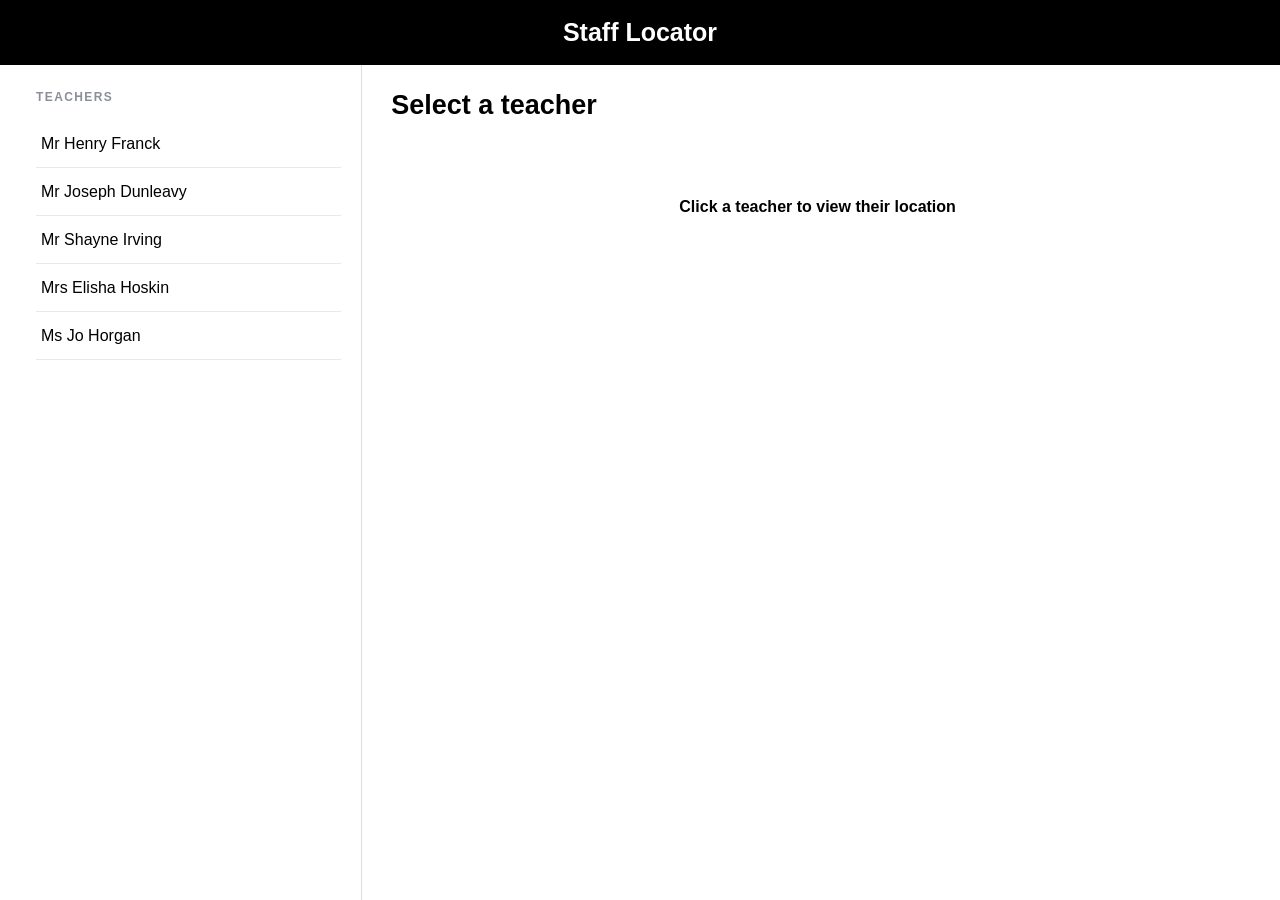
==== index.html @ 5d737361 "Add files via upload" ====
<!DOCTYPE html>
<html lang="en">
<head>
    <meta charset="UTF-8" />
    <meta name="viewport" content="width=device-width, initial-scale=1.0" />
    <title>Staff Locator</title>
    <link rel="stylesheet" href="index.css" />
</head>

<body>
    <div class="app-shell">
        <!-- HEADER - title only, no branding or sign in at this stage -->
        <div class="header">
            <h1>Staff Locator</h1>
        </div>

        <div class="page-content">
            <div class="dashboard">

                <!-- LEFT PANEL: teacher list -->
                <div class="teacher-panel">
                    <div class="panel-title">Teachers</div>
                    <div class="teacher-list" id="teacherListContainer"></div>
                </div>

                <!-- RIGHT PANEL: teacher name, then class and room only -->
                <div class="timetable-panel">
                    <div class="timetable-header">
                        <div class="selected" id="selectedTeacherName">Select a teacher</div>
                    </div>

                    <div class="timetable-list" id="timetableView">
                        <div class="drop-msg">
                            <div class="main">Click a teacher to view their location</div>
                        </div>
                    </div>
                </div>
            </div>

        </div>
    </div>

    <script src="index.js"></script>
</body>
</html>
---- index.css ----
/* ============================================================
   PROTOTYPE 1 - COLOUR PALETTE & SETTINGS
   Fewer variables than later versions, no status colours yet
   ============================================================ */
:root {
    --page-bg: black;
    --on-blue-text: #ffffff;
    --text: #000000;
    --muted: #8a8f98;
    --faint: #b9bcc3;
    --line: #e9e9ec;
    --line-strong: #dcdde1;
    --blue-bg: #e8f0fe;
    --blue-text: #2856c7;
    --radius: 6px;
    --pc-pad-x: 36px;
    --font: Arial, Helvetica, sans-serif;
}

/* ============================================================
   RESET
   ============================================================ */
* {
    margin: 0;
    padding: 0;
    box-sizing: border-box;
}

html,
body {
    height: 100%;
    background: #ffffff;
    font-family: var(--font);
    color: var(--text);
}

/* ============================================================
   APP CONTAINER
   ============================================================ */
.app-shell {
    position: fixed;
    top: 0;
    left: 0;
    right: 0;
    bottom: 0;
    display: flex;
    flex-direction: column;
    background: #ffffff;
    overflow-y: auto;
}

.page-content {
    flex: 1;
    display: flex;
    flex-direction: column;
    padding: 0 var(--pc-pad-x);
}

/* ============================================================
   HEADER - centred title only
   ============================================================ */
.header {
    display: flex;
    justify-content: center;
    align-items: center;
    flex-shrink: 0;
    background: var(--page-bg);
    color: var(--on-blue-text);
    padding: 18px 36px;
}

.header h1 {
    font-size: 25px;
    font-weight: 800;
}

/* ============================================================
   DASHBOARD
   ============================================================ */
.dashboard {
    display: flex;
    flex: 1;
    min-height: 0;
}

/* ============================================================
   TEACHER PANEL (LEFT)
   ============================================================ */
.teacher-panel {
    flex: 0 0 27%;
    min-width: 224px;
    display: flex;
    flex-direction: column;
    border-right: 1px solid var(--line-strong);
    padding: 25px 20px 36px 0;
    height: 100%;
    overflow: hidden;
}

.panel-title {
    font-weight: 700;
    font-size: 12px;
    letter-spacing: 1.4px;
    text-transform: uppercase;
    color: var(--muted);
    padding-bottom: 16px;
    flex-shrink: 0;
}

.teacher-list {
    flex: 1;
    overflow-y: auto;
    min-height: 0;
}

.teacher {
    padding: 12px 5px;
    font-size: 16px;
    font-weight: 500;
    cursor: pointer;
    border-bottom: 1px solid var(--line);
    min-height: 48px;
    display: flex;
    align-items: center;
}



/* ============================================================
   TIMETABLE PANEL (RIGHT)
   ============================================================ */
.timetable-panel {
    flex: 1;
    display: flex;
    flex-direction: column;
    overflow: hidden;
    padding: 25px 0 36px 29px;
}

.timetable-header {
    padding-bottom: 16px;
    flex-shrink: 0;
}

.timetable-header .selected {
    font-size: 27px;
    font-weight: 800;
}

.timetable-list {
    flex: 1;
    padding-top: 16px;
    overflow: auto;
}

/* ============================================================
   LOCATION DISPLAY - class and room only
   ============================================================ */
.location {
    display: flex;
    align-items: flex-start;
    gap: 27px;
}

.location .field-label {
    font-size: 12px;
    font-weight: 700;
    letter-spacing: 1.4px;
    text-transform: uppercase;
    color: var(--muted);
    padding-bottom: 9px;
}

.location .class-name {
    font-size: 22px;
    font-weight: 700;
}

.location .room {
    display: inline-block;
    font-size: 16px;
    font-weight: 700;
    background: var(--blue-bg);
    color: var(--blue-text);
    padding: 6px 16px;
    border-radius: 14px;
}

.location .none {
    font-size: 16px;
    color: var(--muted);
}

/* ============================================================
   MESSAGES
   ============================================================ */
.drop-msg {
    text-align: center;
    padding: 45px 18px;
    color: var(--muted);
}

.drop-msg .main {
    font-size: 16px;
    font-weight: 600;
    color: var(--text);
}

.no-results {
    text-align: center;
    padding: 27px;
    color: var(--muted);
    font-size: 15px;
}

/* ============================================================
   FOOTER
   ============================================================ */
footer {
    position: absolute;
    left: 0;
    right: 0;
    bottom: 9px;
    text-align: center;
    padding: 5px;
    font-size: 12px;
    color: var(--faint);
    pointer-events: none;
}

/* ============================================================
   RESPONSIVE - only one breakpoint at this stage
   ============================================================ */
@media (max-width: 800px) {
    :root {
        --pc-pad-x: 16px;
    }

    .header {
        padding: 16px;
    }

    .header h1 {
        font-size: 21px;
    }

    .dashboard {
        flex-direction: column;
    }

    .teacher-panel {
        flex: none;
        max-height: 200px;
        min-width: auto;
        border-right: none;
        border-bottom: 1px solid var(--line-strong);
        padding: 16px 0;
        height: auto;
    }

    .timetable-panel {
        padding: 16px 0 0;
    }

    .timetable-header .selected {
        font-size: 20px;
    }

    .location {
        gap: 18px;
    }

    .location .class-name {
        font-size: 18px;
    }
}
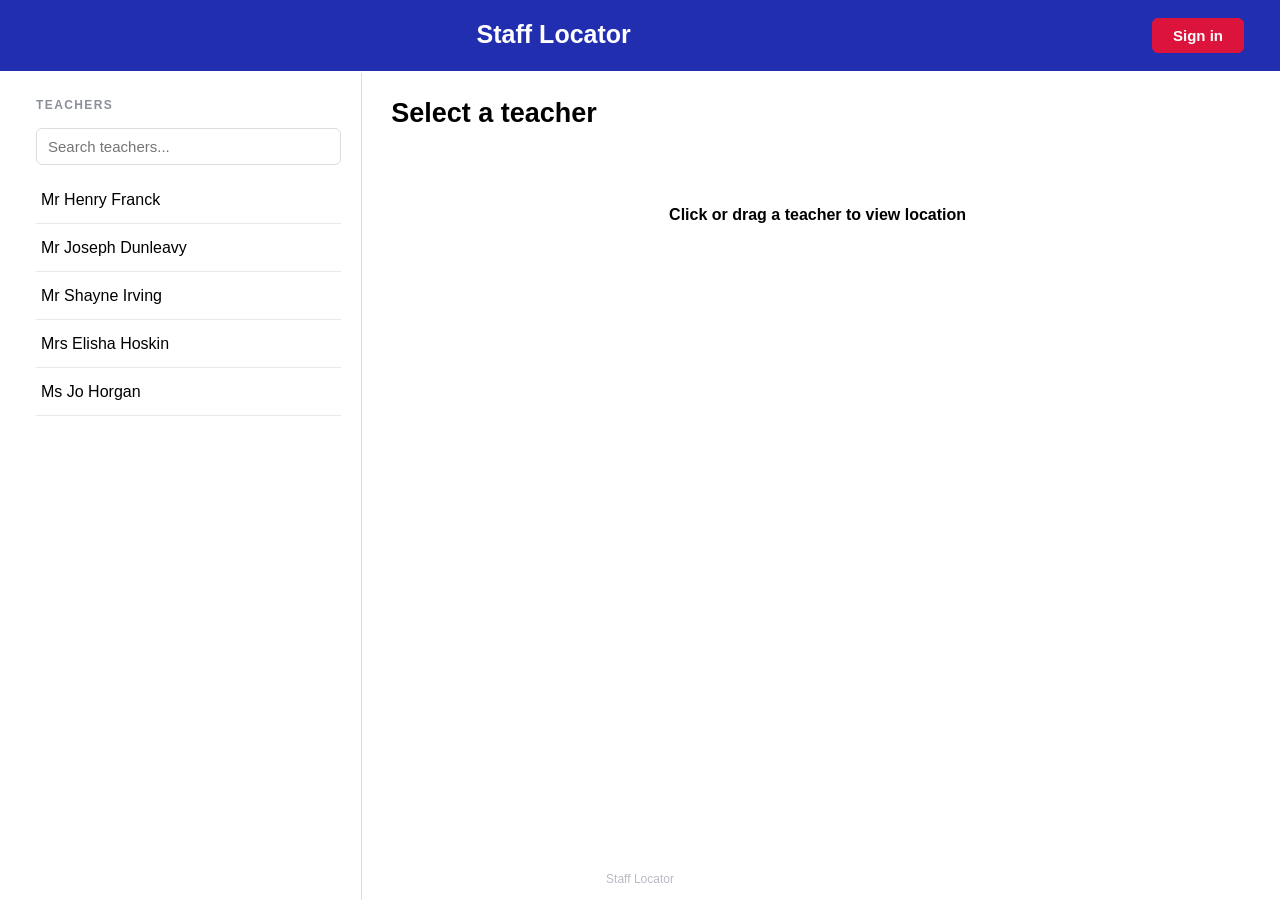
==== commit 8cfe9660: "Add files via upload" ====
--- a/index.html
+++ b/index.html
@@ -1,45 +1,71 @@
 <!DOCTYPE html>
 <html lang="en">
 <head>
+    <!-- character set (supports all languages) -->
     <meta charset="UTF-8" />
+    <!-- makes page work on phones/tablets -->
     <meta name="viewport" content="width=device-width, initial-scale=1.0" />
+    <!-- shows on browser tab -->
     <title>Staff Locator</title>
+    <!-- Link to external CSS file for styling -->
     <link rel="stylesheet" href="index.css" />
 </head>
 
 <body>
+    <!-- Main container - wraps everything -->
     <div class="app-shell">
-        <!-- HEADER - title only, no branding or sign in at this stage -->
+        <!-- HEADER - top bar -->
         <div class="header">
-            <h1>Staff Locator</h1>
+            <!-- Center: page title and school name -->
+            <div class="header-center">
+                <h1>Staff Locator</h1>
+                <p class="header-sub"></p>
+            </div>
+            <!-- Right: status badges and login button -->
+            <div class="header-right">
+                <button class="login-btn" id="loginBtn">Login</button>
+            </div>
         </div>
 
+        <!-- MAIN CONTENT -->
         <div class="page-content">
             <div class="dashboard">
 
                 <!-- LEFT PANEL: teacher list -->
                 <div class="teacher-panel">
                     <div class="panel-title">Teachers</div>
+                    <div class="search-box">
+                        <input type="text" id="searchInput" placeholder="Search teachers..." />
+                    </div>
+                    <!-- List of teachers -->
                     <div class="teacher-list" id="teacherListContainer"></div>
                 </div>
 
-                <!-- RIGHT PANEL: teacher name, then class and room only -->
-                <div class="timetable-panel">
+                <!-- RIGHT PANEL: timetable for selected teacher -->
+                <div class="timetable-panel" id="dropZonePanel">
+                    <!-- Header with teacher name and clear button -->
                     <div class="timetable-header">
                         <div class="selected" id="selectedTeacherName">Select a teacher</div>
                     </div>
-
+                    <!-- Teacher's current status -->
+                    <div class="status" id="statusDisplay"></div>
+                    <!-- Absence message and clear button (admin only) -->
+                    <div class="admin-status" id="adminStatus"></div>
+                    <!-- Timetable view -->
                     <div class="timetable-list" id="timetableView">
                         <div class="drop-msg">
-                            <div class="main">Click a teacher to view their location</div>
+                            <div class="main">Click or drag a teacher to view location</div>
                         </div>
                     </div>
                 </div>
             </div>
 
+            <!-- FOOTER -->
+            <footer>Staff Locator</footer>
         </div>
     </div>
 
+    <!-- Link to external JavaScript file for interactivity -->
     <script src="index.js"></script>
 </body>
 </html>
--- a/index.css
+++ b/index.css
@@ -1,17 +1,29 @@
-/* ============================================================
-   PROTOTYPE 1 - COLOUR PALETTE & SETTINGS
-   Fewer variables than later versions, no status colours yet
-   ============================================================ */
 :root {
-    --page-bg: black;
-    --on-blue-text: #ffffff;
-    --text: #000000;
-    --muted: #8a8f98;
-    --faint: #b9bcc3;
-    --line: #e9e9ec;
-    --line-strong: #dcdde1;
-    --blue-bg: #e8f0fe;
-    --blue-text: #2856c7;
+    /* Primary Colors */
+    --primary: #212eb0;
+    --primary-light: #e8f0fe;
+    --primary-text: #2856c7;
+    --primary-muted: #b7bdec;
+
+    /* Status Colors */
+    --success: #1f8a4c;
+    --success-bg: #e3f6ea;
+    --danger: #DC143C;
+    --danger-bg: #fde6e2;
+    --neutral: #5a5f6b;
+    --neutral-bg: #f1f1f3;
+
+    /* Grayscale */
+    --white: #ffffff;
+    --black: #000000;
+    --gray-100: #f8f9fa;
+    --gray-200: #e9e9ec;
+    --gray-300: #dcdde1;
+    --gray-400: #b9bcc3;
+    --gray-500: #8a8f98;
+    --gray-600: #5a5f6b;
+
+    /* Spacing & Layout */
     --radius: 6px;
     --pc-pad-x: 36px;
     --font: Arial, Helvetica, sans-serif;
@@ -29,9 +41,9 @@
 html,
 body {
     height: 100%;
-    background: #ffffff;
+    background: var(--white);
     font-family: var(--font);
-    color: var(--text);
+    color: var(--black);
 }
 
 /* ============================================================
@@ -45,7 +57,7 @@
     bottom: 0;
     display: flex;
     flex-direction: column;
-    background: #ffffff;
+    background: var(--white);
     overflow-y: auto;
 }
 
@@ -57,28 +69,113 @@
 }
 
 /* ============================================================
-   HEADER - centred title only
+   HEADER
    ============================================================ */
 .header {
     display: flex;
-    justify-content: center;
+    justify-content: space-between;
     align-items: center;
     flex-shrink: 0;
-    background: var(--page-bg);
-    color: var(--on-blue-text);
+    background: var(--primary);
+    color: var(--white);
     padding: 18px 36px;
-}
-
-.header h1 {
+    border-bottom: 2px solid var(--white);
+}
+
+
+.header-center,
+.header-right {
+    flex: 1;
+    display: flex;
+    align-items: center;
+}
+
+.header-center {
+    flex: 6;
+    justify-content: center;
+    flex-direction: column;
+    text-align: center;
+}
+
+.header-right {
+    justify-content: flex-end;
+    gap: 11px;
+}
+
+.header-clock {
+    display: flex;
+    align-items: baseline;
+    gap: 9px;
+}
+
+.header-clock .clock {
+    font-size: 15px;
+    font-weight: 600;
+}
+
+.header-clock .date {
+    font-size: 13px;
+    color: var(--primary-muted);
+}
+
+.header-center h1 {
     font-size: 25px;
     font-weight: 800;
 }
 
+.header-center .header-sub {
+    font-size: 15px;
+    color: var(--primary-muted);
+    margin-top: 3px;
+}
+
+/* ============================================================
+   PILLS
+   ============================================================ */
+.pill {
+    font-size: 13px;
+    font-weight: 600;
+    padding: 6px 13px;
+    border-radius: 14px;
+    white-space: nowrap;
+}
+
+.pill-neutral {
+    background: rgba(255, 255, 255, 0.16);
+    color: var(--white);
+}
+
+.pill-green {
+    background: var(--success-bg);
+    color: var(--success);
+}
+
+.pill-red {
+    background: var(--danger-bg);
+    color: var(--danger);
+}
+
+/* ============================================================
+   LOGIN BUTTON
+   ============================================================ */
+.login-btn {
+    background: var(--danger);
+    color: var(--white);
+    border: 1px solid var(--danger);
+    padding: 8px 20px;
+    border-radius: var(--radius);
+    font-size: 15px;
+    font-weight: 600;
+    cursor: pointer;
+    font-family: var(--font);
+}
+
 /* ============================================================
    DASHBOARD
    ============================================================ */
 .dashboard {
     display: flex;
+    gap: 0;
     flex: 1;
     min-height: 0;
 }
@@ -91,7 +188,7 @@
     min-width: 224px;
     display: flex;
     flex-direction: column;
-    border-right: 1px solid var(--line-strong);
+    border-right: 1px solid var(--gray-300);
     padding: 25px 20px 36px 0;
     height: 100%;
     overflow: hidden;
@@ -102,29 +199,80 @@
     font-size: 12px;
     letter-spacing: 1.4px;
     text-transform: uppercase;
-    color: var(--muted);
+    color: var(--gray-500);
     padding-bottom: 16px;
     flex-shrink: 0;
 }
 
+.search-box {
+    display: flex;
+    align-items: center;
+    gap: 7px;
+    border: 1px solid var(--gray-300);
+    border-radius: var(--radius);
+    padding: 0 11px;
+    margin-bottom: 11px;
+    flex-shrink: 0;
+}
+
+.search-box input {
+    flex: 1;
+    padding: 9px 0;
+    font-size: 15px;
+    border: none;
+    outline: none;
+    font-family: var(--font);
+    background: transparent;
+    color: var(--black);
+}
+
+.search-box .clear {
+    background: transparent;
+    border: none;
+    color: var(--gray-400);
+    cursor: pointer;
+    font-size: 18px;
+    display: none;
+}
+
+.search-box .clear.visible {
+    display: block;
+}
+
 .teacher-list {
     flex: 1;
     overflow-y: auto;
     min-height: 0;
 }
 
+/* Teacher Items */
 .teacher {
+    display: flex;
+    align-items: center;
+    gap: 9px;
     padding: 12px 5px;
     font-size: 16px;
+    cursor: pointer;
+    border-bottom: 1px solid var(--gray-200);
+    min-height: 48px;
+}
+
+.teacher .name {
+    flex: 1;
     font-weight: 500;
-    cursor: pointer;
-    border-bottom: 1px solid var(--line);
-    min-height: 48px;
-    display: flex;
-    align-items: center;
-}
-
-
+}
+
+
+
+.teacher .teacher-name {
+    flex: 1;
+    font-weight: 500;
+}
+
+.teacher:hover {
+    background: var(--neutral-bg);
+    border-radius: var(--radius);
+}
 
 /* ============================================================
    TIMETABLE PANEL (RIGHT)
@@ -138,6 +286,9 @@
 }
 
 .timetable-header {
+    display: flex;
+    justify-content: space-between;
+    align-items: baseline;
     padding-bottom: 16px;
     flex-shrink: 0;
 }
@@ -147,19 +298,117 @@
     font-weight: 800;
 }
 
+/* ============================================================
+   STATUS DISPLAY
+   ============================================================ */
+.status {
+    flex-shrink: 0;
+    padding: 8px 0 16px 0;
+}
+
+/* An empty status box would otherwise still take up its padding */
+.status:empty {
+    display: none;
+}
+
+.admin-status:empty {
+    display: none;
+}
+
+.status .msg {
+    font-size: 15px;
+    color: var(--gray-500);
+    font-weight: 500;
+}
+
+/* ============================================================
+   TIMETABLE LIST
+   ============================================================ */
 .timetable-list {
     flex: 1;
     padding-top: 16px;
-    overflow: auto;
-}
-
-/* ============================================================
-   LOCATION DISPLAY - class and room only
+    overflow-y: auto;
+}
+
+.day-header {
+    font-size: 12px;
+    font-weight: 700;
+    letter-spacing: 1.4px;
+    text-transform: uppercase;
+    color: var(--gray-400);
+    padding-bottom: 11px;
+}
+
+/* Lesson Rows */
+.lesson {
+    display: grid;
+    grid-template-columns: 94px 123px 1fr auto;
+    gap: 11px;
+    align-items: center;
+    padding: 11px var(--pc-pad-x) 11px 29px;
+    margin: 0 calc(-1 * var(--pc-pad-x)) 0 -29px;
+    font-size: 16px;
+    border-bottom: 1px solid var(--gray-200);
+}
+
+.lesson:last-child {
+    border-bottom: none;
+}
+
+.lesson .period {
+    font-weight: 600;
+    font-size: 15px;
+}
+
+.lesson .time {
+    color: var(--gray-400);
+    font-size: 13px;
+}
+
+.lesson .class {
+    font-weight: 600;
+}
+
+.lesson .room {
+    display: inline-block;
+    font-size: 13px;
+    font-weight: 600;
+    background: var(--primary-light);
+    color: var(--primary-text);
+    padding: 3px 11px;
+    border-radius: 10px;
+    justify-self: start;
+}
+
+.lesson.current {
+    background: var(--success-bg);
+    border-radius: var(--radius);
+}
+
+.lesson .cur-badge {
+    background: var(--success-bg);
+    color: var(--success);
+    padding: 3px 11px;
+    border-radius: 10px;
+    font-size: 12px;
+    font-weight: 700;
+}
+
+.no-lessons {
+    padding: 30px 0;
+    text-align: center;
+    color: var(--gray-500);
+    font-size: 15px;
+}
+
+/* ============================================================
+   LOCATION DISPLAY - class and room summary above the schedule
    ============================================================ */
 .location {
     display: flex;
     align-items: flex-start;
     gap: 27px;
+    padding-bottom: 20px;
 }
 
 .location .field-label {
@@ -167,7 +416,7 @@
     font-weight: 700;
     letter-spacing: 1.4px;
     text-transform: uppercase;
-    color: var(--muted);
+    color: var(--gray-500);
     padding-bottom: 9px;
 }
 
@@ -176,41 +425,96 @@
     font-weight: 700;
 }
 
-.location .room {
+.location .room-pill {
     display: inline-block;
     font-size: 16px;
     font-weight: 700;
-    background: var(--blue-bg);
-    color: var(--blue-text);
+    background: var(--primary-light);
+    color: var(--primary-text);
     padding: 6px 16px;
     border-radius: 14px;
 }
 
-.location .none {
-    font-size: 16px;
-    color: var(--muted);
-}
-
-/* ============================================================
-   MESSAGES
+/* ============================================================
+   DROP MESSAGE
    ============================================================ */
 .drop-msg {
     text-align: center;
     padding: 45px 18px;
-    color: var(--muted);
+    color: var(--gray-500);
+}
+
+.admin-status {
+    display: flex;
+    flex-direction: column;
+    align-items: flex-start;
+    gap: 12px;
+    flex-shrink: 0;
+    padding-bottom: 16px;
+}
+
+.admin-msg {
+    font-size: 18px;
+    font-weight: 700;
+}
+
+.clear-btn {
+    background: var(--danger);
+    color: var(--white);
+    border: none;
+    padding: 9px 20px;
+    border-radius: var(--radius);
+    font-size: 15px;
+    font-weight: 600;
+    cursor: pointer;
+    font-family: var(--font);
 }
 
 .drop-msg .main {
     font-size: 16px;
     font-weight: 600;
-    color: var(--text);
-}
-
-.no-results {
-    text-align: center;
-    padding: 27px;
-    color: var(--muted);
-    font-size: 15px;
+    color: var(--black);
+}
+
+/* ============================================================
+   ADMIN DRAG AND DROP
+   ============================================================ */
+.teacher[draggable="true"] {
+    cursor: grab;
+}
+
+.teacher.dragging {
+    opacity: 0.45;
+}
+
+/* Absent teachers are struck out in the list */
+.teacher.is-absent .teacher-name {
+    color: var(--danger);
+    text-decoration: line-through;
+}
+
+/* Both zones shade very lightly while a teacher is held over them */
+#dropZonePanel.drag-over,
+.teacher-list.drag-over {
+    background: var(--gray-100);
+    border-radius: var(--radius);
+}
+
+.link-btn {
+    background: transparent;
+    border: none;
+    color: var(--primary-text);
+    font-size: 14px;
+    font-weight: 600;
+    cursor: pointer;
+    padding: 6px 0;
+    font-family: var(--font);
+    text-decoration: underline;
+    text-underline-offset: 2px;
+}
+
+.link-btn:hover {
+    color: var(--primary);
 }
 
 /* ============================================================
@@ -224,28 +528,98 @@
     text-align: center;
     padding: 5px;
     font-size: 12px;
-    color: var(--faint);
+    color: var(--gray-400);
     pointer-events: none;
 }
 
 /* ============================================================
-   RESPONSIVE - only one breakpoint at this stage
+   LOADING & EMPTY STATES
+   ============================================================ */
+.loading,
+.no-results {
+    text-align: center;
+    padding: 27px;
+    color: var(--gray-500);
+    font-size: 15px;
+}
+
+/* ============================================================
+   RESPONSIVE
    ============================================================ */
 @media (max-width: 800px) {
     :root {
+        --pc-pad-x: 20px;
+    }
+
+    .header {
+        padding: 16px 20px;
+    }
+
+    .header-clock .date {
+        display: none;
+    }
+
+    .header-center h1 {
+        font-size: 21px;
+    }
+
+    .teacher-panel {
+        flex: 0 0 32%;
+        min-width: 179px;
+    }
+
+    .lesson {
+        grid-template-columns: 72px 90px 1fr auto;
+        font-size: 15px;
+    }
+
+    .timetable-header .selected {
+        font-size: 21px;
+    }
+
+    .location {
+        gap: 18px;
+    }
+}
+
+@media (max-width: 650px) {
+    :root {
         --pc-pad-x: 16px;
     }
 
     .header {
+        flex-wrap: wrap;
+        justify-content: center;
+        gap: 7px;
         padding: 16px;
     }
 
-    .header h1 {
-        font-size: 21px;
+    .header-left {
+        order: 1;
+        flex: 0 0 auto;
+    }
+
+    .header-center {
+        order: 0;
+        flex: 0 0 100%;
+    }
+
+    .header-right {
+        order: 2;
+        flex: 0 0 auto;
+        flex-wrap: wrap;
+        gap: 9px;
+    }
+
+    .header-clock .date {
+        display: none;
     }
 
     .dashboard {
         flex-direction: column;
+        flex: none;
+        min-height: 450px;
+        gap: 16px;
     }
 
     .teacher-panel {
@@ -253,24 +627,80 @@
         max-height: 200px;
         min-width: auto;
         border-right: none;
-        border-bottom: 1px solid var(--line-strong);
-        padding: 16px 0;
+        border-bottom: 1px solid var(--gray-300);
+        padding-right: 0;
+        padding-bottom: 16px;
         height: auto;
+        overflow: visible;
+    }
+
+    .teacher-list {
+        max-height: 130px;
+        min-height: 0;
     }
 
     .timetable-panel {
+        flex: none;
+        min-height: 280px;
         padding: 16px 0 0;
+    }
+
+    .timetable-header {
+        flex-direction: column;
+        gap: 9px;
+        align-items: flex-start;
     }
 
     .timetable-header .selected {
         font-size: 20px;
     }
 
-    .location {
-        gap: 18px;
+    .lesson {
+        grid-template-columns: 56px 72px 1fr auto;
+        gap: 7px;
+        font-size: 13px;
+        padding: 9px 0;
+        margin: 0;
+    }
+
+    .drop-msg {
+        padding: 25px 13px;
+    }
+
+    .teacher {
+        padding: 10px 3px;
+        font-size: 15px;
+    }
+
+    footer {
+        font-size: 11px;
+    }
+}
+
+@media (max-width: 400px) {
+    .timetable-header .selected {
+        font-size: 18px;
     }
 
     .location .class-name {
         font-size: 18px;
     }
+
+    .lesson {
+        grid-template-columns: 45px 60px 1fr auto;
+        gap: 6px;
+        font-size: 12px;
+    }
+
+    .header-center h1 {
+        font-size: 19px;
+    }
+
+    .teacher-panel {
+        max-height: 160px;
+    }
+
+    .teacher-list {
+        max-height: 100px;
+    }
 }
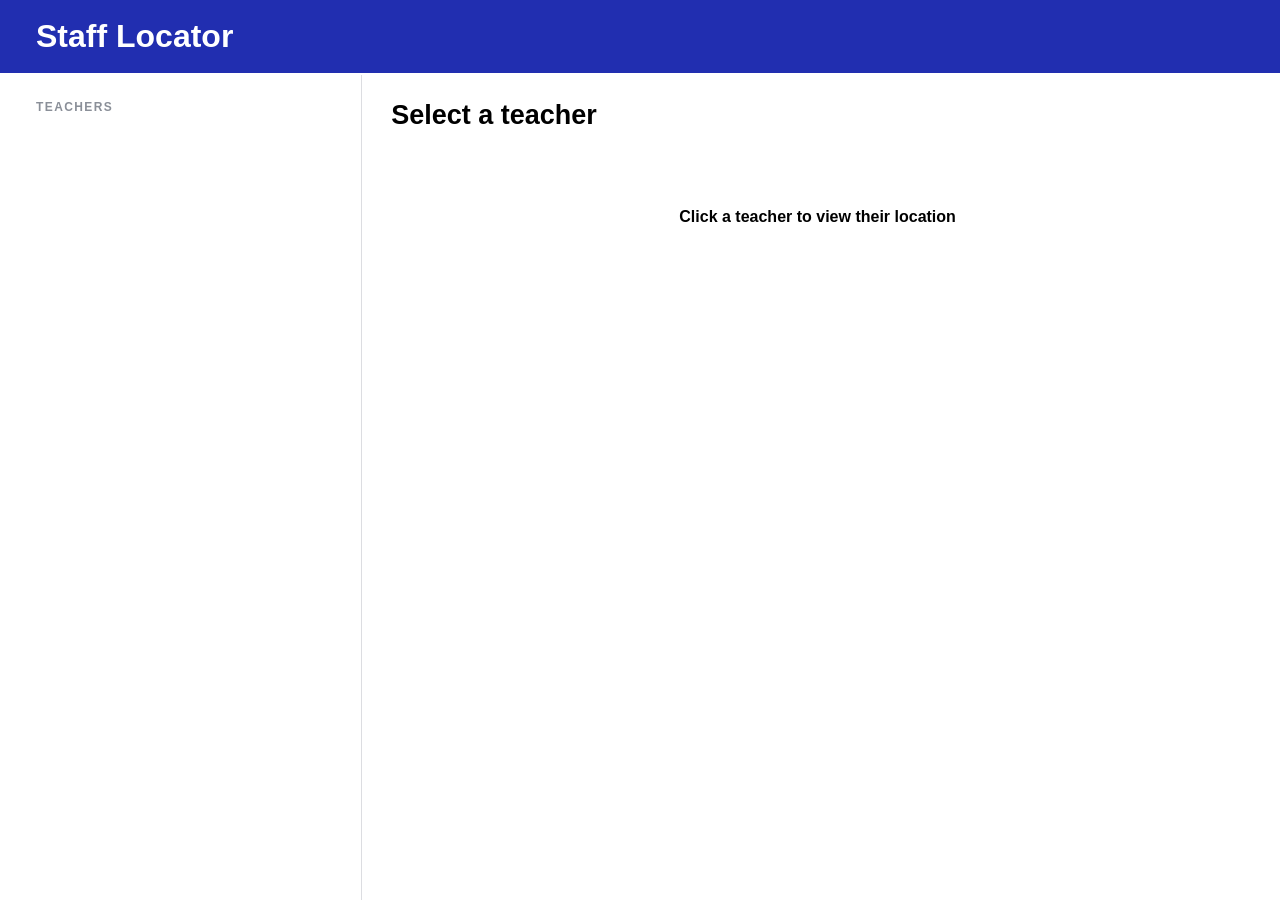
==== commit 124cc693: "index.html" ====
--- a/index.html
+++ b/index.html
@@ -1,71 +1,45 @@
 <!DOCTYPE html>
 <html lang="en">
 <head>
-    <!-- character set (supports all languages) -->
     <meta charset="UTF-8" />
-    <!-- makes page work on phones/tablets -->
     <meta name="viewport" content="width=device-width, initial-scale=1.0" />
-    <!-- shows on browser tab -->
     <title>Staff Locator</title>
-    <!-- Link to external CSS file for styling -->
     <link rel="stylesheet" href="index.css" />
 </head>
 
 <body>
-    <!-- Main container - wraps everything -->
     <div class="app-shell">
-        <!-- HEADER - top bar -->
+        <!-- HEADER - title only, no branding or sign in at this stage -->
         <div class="header">
-            <!-- Center: page title and school name -->
-            <div class="header-center">
-                <h1>Staff Locator</h1>
-                <p class="header-sub"></p>
-            </div>
-            <!-- Right: status badges and login button -->
-            <div class="header-right">
-                <button class="login-btn" id="loginBtn">Login</button>
-            </div>
+            <h1>Staff Locator</h1>
         </div>
 
-        <!-- MAIN CONTENT -->
         <div class="page-content">
             <div class="dashboard">
 
                 <!-- LEFT PANEL: teacher list -->
                 <div class="teacher-panel">
                     <div class="panel-title">Teachers</div>
-                    <div class="search-box">
-                        <input type="text" id="searchInput" placeholder="Search teachers..." />
-                    </div>
-                    <!-- List of teachers -->
                     <div class="teacher-list" id="teacherListContainer"></div>
                 </div>
 
-                <!-- RIGHT PANEL: timetable for selected teacher -->
-                <div class="timetable-panel" id="dropZonePanel">
-                    <!-- Header with teacher name and clear button -->
+                <!-- RIGHT PANEL: teacher name, then class and room only -->
+                <div class="timetable-panel">
                     <div class="timetable-header">
                         <div class="selected" id="selectedTeacherName">Select a teacher</div>
                     </div>
-                    <!-- Teacher's current status -->
-                    <div class="status" id="statusDisplay"></div>
-                    <!-- Absence message and clear button (admin only) -->
-                    <div class="admin-status" id="adminStatus"></div>
-                    <!-- Timetable view -->
+
                     <div class="timetable-list" id="timetableView">
                         <div class="drop-msg">
-                            <div class="main">Click or drag a teacher to view location</div>
+                            <div class="main">Click a teacher to view their location</div>
                         </div>
                     </div>
                 </div>
             </div>
 
-            <!-- FOOTER -->
-            <footer>Staff Locator</footer>
         </div>
     </div>
 
-    <!-- Link to external JavaScript file for interactivity -->
     <script src="index.js"></script>
 </body>
-</html>+</html>
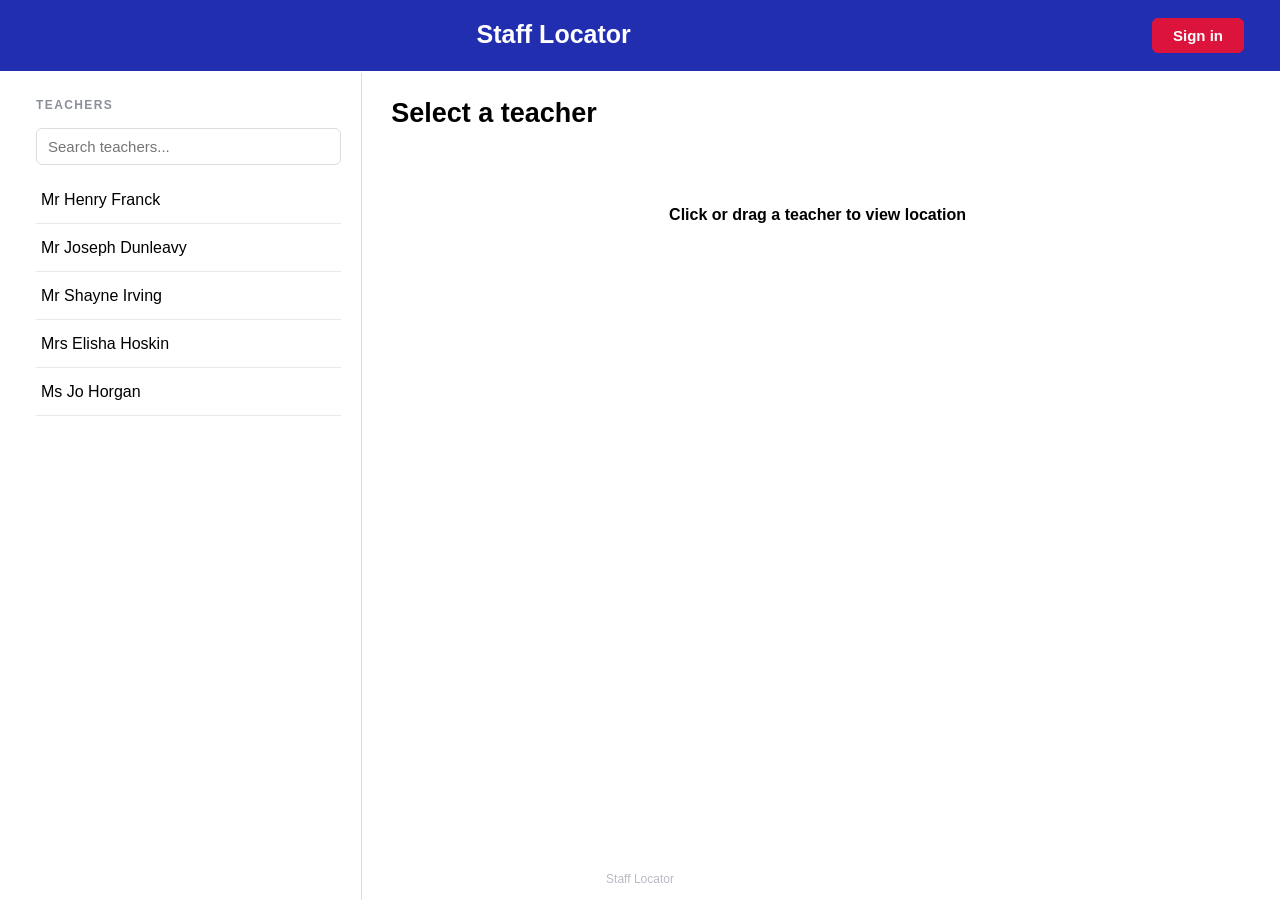
==== commit d4c2724f: "Add files via upload" ====
--- a/index.html
+++ b/index.html
@@ -1,45 +1,71 @@
 <!DOCTYPE html>
 <html lang="en">
 <head>
+    <!-- character set (supports all languages) -->
     <meta charset="UTF-8" />
+    <!-- makes page work on phones/tablets -->
     <meta name="viewport" content="width=device-width, initial-scale=1.0" />
+    <!-- shows on browser tab -->
     <title>Staff Locator</title>
+    <!-- Link to external CSS file for styling -->
     <link rel="stylesheet" href="index.css" />
 </head>
 
 <body>
+    <!-- Main container - wraps everything -->
     <div class="app-shell">
-        <!-- HEADER - title only, no branding or sign in at this stage -->
+        <!-- HEADER - top bar -->
         <div class="header">
-            <h1>Staff Locator</h1>
+            <!-- Center: page title and school name -->
+            <div class="header-center">
+                <h1>Staff Locator</h1>
+                <p class="header-sub"></p>
+            </div>
+            <!-- Right: status badges and login button -->
+            <div class="header-right">
+                <button class="login-btn" id="loginBtn">Login</button>
+            </div>
         </div>
 
+        <!-- MAIN CONTENT -->
         <div class="page-content">
             <div class="dashboard">
 
                 <!-- LEFT PANEL: teacher list -->
                 <div class="teacher-panel">
                     <div class="panel-title">Teachers</div>
+                    <div class="search-box">
+                        <input type="text" id="searchInput" placeholder="Search teachers..." />
+                    </div>
+                    <!-- List of teachers -->
                     <div class="teacher-list" id="teacherListContainer"></div>
                 </div>
 
-                <!-- RIGHT PANEL: teacher name, then class and room only -->
-                <div class="timetable-panel">
+                <!-- RIGHT PANEL: timetable for selected teacher -->
+                <div class="timetable-panel" id="dropZonePanel">
+                    <!-- Header with teacher name and clear button -->
                     <div class="timetable-header">
                         <div class="selected" id="selectedTeacherName">Select a teacher</div>
                     </div>
-
+                    <!-- Teacher's current status -->
+                    <div class="status" id="statusDisplay"></div>
+                    <!-- Absence message and clear button (admin only) -->
+                    <div class="admin-status" id="adminStatus"></div>
+                    <!-- Timetable view -->
                     <div class="timetable-list" id="timetableView">
                         <div class="drop-msg">
-                            <div class="main">Click a teacher to view their location</div>
+                            <div class="main">Click or drag a teacher to view location</div>
                         </div>
                     </div>
                 </div>
             </div>
 
+            <!-- FOOTER -->
+            <footer>Staff Locator</footer>
         </div>
     </div>
 
+    <!-- Link to external JavaScript file for interactivity -->
     <script src="index.js"></script>
 </body>
-</html>
+</html>
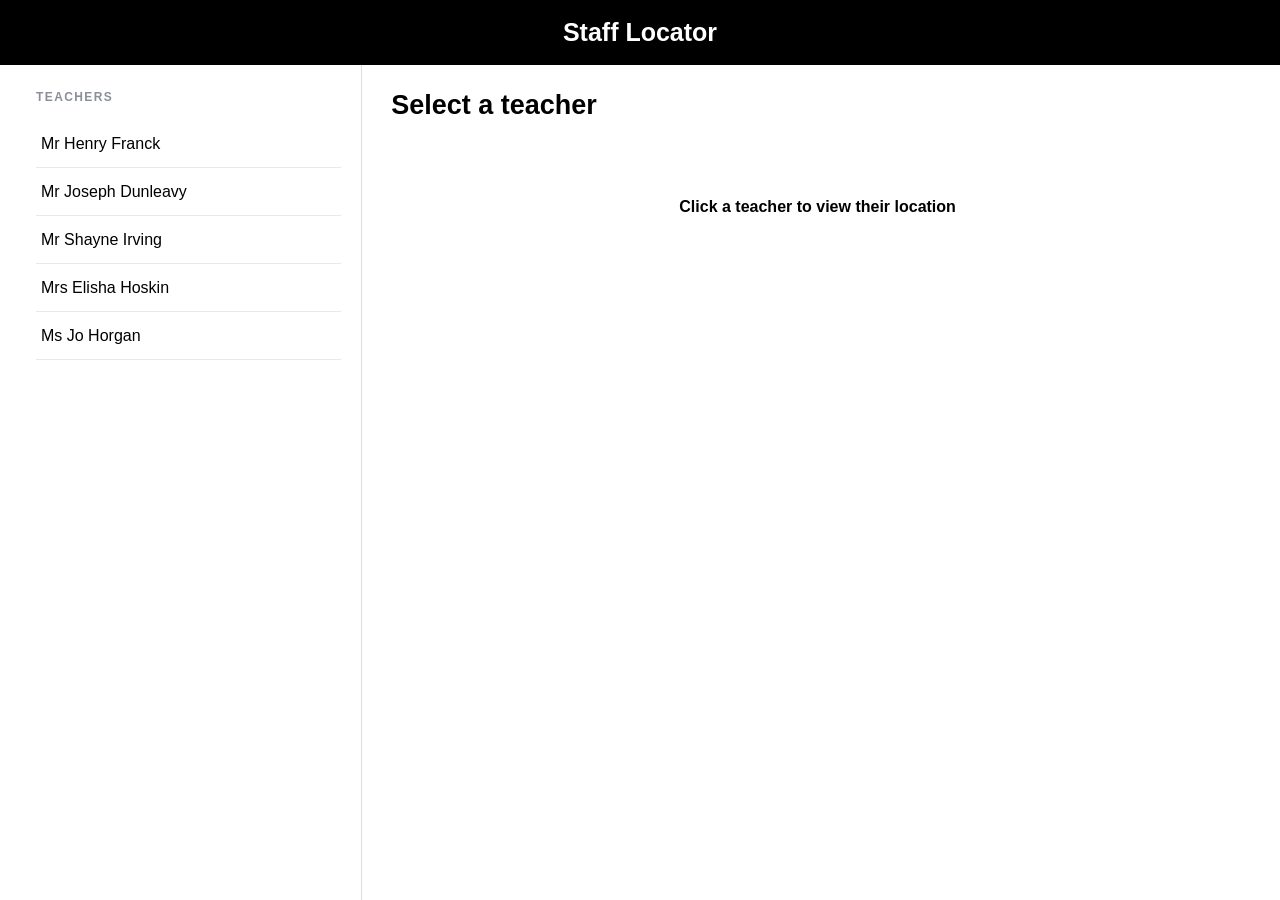
==== commit 47033266: "Add files via upload" ====
--- a/index.html
+++ b/index.html
@@ -1,71 +1,45 @@
 <!DOCTYPE html>
 <html lang="en">
 <head>
-    <!-- character set (supports all languages) -->
     <meta charset="UTF-8" />
-    <!-- makes page work on phones/tablets -->
     <meta name="viewport" content="width=device-width, initial-scale=1.0" />
-    <!-- shows on browser tab -->
     <title>Staff Locator</title>
-    <!-- Link to external CSS file for styling -->
     <link rel="stylesheet" href="index.css" />
 </head>
 
 <body>
-    <!-- Main container - wraps everything -->
     <div class="app-shell">
-        <!-- HEADER - top bar -->
+        <!-- HEADER - title only, no branding or sign in at this stage -->
         <div class="header">
-            <!-- Center: page title and school name -->
-            <div class="header-center">
-                <h1>Staff Locator</h1>
-                <p class="header-sub"></p>
-            </div>
-            <!-- Right: status badges and login button -->
-            <div class="header-right">
-                <button class="login-btn" id="loginBtn">Login</button>
-            </div>
+            <h1>Staff Locator</h1>
         </div>
 
-        <!-- MAIN CONTENT -->
         <div class="page-content">
             <div class="dashboard">
 
                 <!-- LEFT PANEL: teacher list -->
                 <div class="teacher-panel">
                     <div class="panel-title">Teachers</div>
-                    <div class="search-box">
-                        <input type="text" id="searchInput" placeholder="Search teachers..." />
-                    </div>
-                    <!-- List of teachers -->
                     <div class="teacher-list" id="teacherListContainer"></div>
                 </div>
 
-                <!-- RIGHT PANEL: timetable for selected teacher -->
-                <div class="timetable-panel" id="dropZonePanel">
-                    <!-- Header with teacher name and clear button -->
+                <!-- RIGHT PANEL: teacher name, then class and room only -->
+                <div class="timetable-panel">
                     <div class="timetable-header">
                         <div class="selected" id="selectedTeacherName">Select a teacher</div>
                     </div>
-                    <!-- Teacher's current status -->
-                    <div class="status" id="statusDisplay"></div>
-                    <!-- Absence message and clear button (admin only) -->
-                    <div class="admin-status" id="adminStatus"></div>
-                    <!-- Timetable view -->
+
                     <div class="timetable-list" id="timetableView">
                         <div class="drop-msg">
-                            <div class="main">Click or drag a teacher to view location</div>
+                            <div class="main">Click a teacher to view their location</div>
                         </div>
                     </div>
                 </div>
             </div>
 
-            <!-- FOOTER -->
-            <footer>Staff Locator</footer>
         </div>
     </div>
 
-    <!-- Link to external JavaScript file for interactivity -->
     <script src="index.js"></script>
 </body>
 </html>
--- a/index.css
+++ b/index.css
@@ -1,29 +1,17 @@
+/* ============================================================
+   PROTOTYPE 1 - COLOUR PALETTE & SETTINGS
+   Fewer variables than later versions, no status colours yet
+   ============================================================ */
 :root {
-    /* Primary Colors */
-    --primary: #212eb0;
-    --primary-light: #e8f0fe;
-    --primary-text: #2856c7;
-    --primary-muted: #b7bdec;
-
-    /* Status Colors */
-    --success: #1f8a4c;
-    --success-bg: #e3f6ea;
-    --danger: #DC143C;
-    --danger-bg: #fde6e2;
-    --neutral: #5a5f6b;
-    --neutral-bg: #f1f1f3;
-
-    /* Grayscale */
-    --white: #ffffff;
-    --black: #000000;
-    --gray-100: #f8f9fa;
-    --gray-200: #e9e9ec;
-    --gray-300: #dcdde1;
-    --gray-400: #b9bcc3;
-    --gray-500: #8a8f98;
-    --gray-600: #5a5f6b;
-
-    /* Spacing & Layout */
+    --page-bg: black;
+    --on-blue-text: #ffffff;
+    --text: #000000;
+    --muted: #8a8f98;
+    --faint: #b9bcc3;
+    --line: #e9e9ec;
+    --line-strong: #dcdde1;
+    --blue-bg: #e8f0fe;
+    --blue-text: #2856c7;
     --radius: 6px;
     --pc-pad-x: 36px;
     --font: Arial, Helvetica, sans-serif;
@@ -41,9 +29,9 @@
 html,
 body {
     height: 100%;
-    background: var(--white);
+    background: #ffffff;
     font-family: var(--font);
-    color: var(--black);
+    color: var(--text);
 }
 
 /* ============================================================
@@ -57,7 +45,7 @@
     bottom: 0;
     display: flex;
     flex-direction: column;
-    background: var(--white);
+    background: #ffffff;
     overflow-y: auto;
 }
 
@@ -69,113 +57,28 @@
 }
 
 /* ============================================================
-   HEADER
+   HEADER - centred title only
    ============================================================ */
 .header {
     display: flex;
-    justify-content: space-between;
+    justify-content: center;
     align-items: center;
     flex-shrink: 0;
-    background: var(--primary);
-    color: var(--white);
+    background: var(--page-bg);
+    color: var(--on-blue-text);
     padding: 18px 36px;
-    border-bottom: 2px solid var(--white);
-}
-
-
-.header-center,
-.header-right {
-    flex: 1;
-    display: flex;
-    align-items: center;
-}
-
-.header-center {
-    flex: 6;
-    justify-content: center;
-    flex-direction: column;
-    text-align: center;
-}
-
-.header-right {
-    justify-content: flex-end;
-    gap: 11px;
-}
-
-.header-clock {
-    display: flex;
-    align-items: baseline;
-    gap: 9px;
-}
-
-.header-clock .clock {
-    font-size: 15px;
-    font-weight: 600;
-}
-
-.header-clock .date {
-    font-size: 13px;
-    color: var(--primary-muted);
-}
-
-.header-center h1 {
+}
+
+.header h1 {
     font-size: 25px;
     font-weight: 800;
 }
 
-.header-center .header-sub {
-    font-size: 15px;
-    color: var(--primary-muted);
-    margin-top: 3px;
-}
-
-/* ============================================================
-   PILLS
-   ============================================================ */
-.pill {
-    font-size: 13px;
-    font-weight: 600;
-    padding: 6px 13px;
-    border-radius: 14px;
-    white-space: nowrap;
-}
-
-.pill-neutral {
-    background: rgba(255, 255, 255, 0.16);
-    color: var(--white);
-}
-
-.pill-green {
-    background: var(--success-bg);
-    color: var(--success);
-}
-
-.pill-red {
-    background: var(--danger-bg);
-    color: var(--danger);
-}
-
-/* ============================================================
-   LOGIN BUTTON
-   ============================================================ */
-.login-btn {
-    background: var(--danger);
-    color: var(--white);
-    border: 1px solid var(--danger);
-    padding: 8px 20px;
-    border-radius: var(--radius);
-    font-size: 15px;
-    font-weight: 600;
-    cursor: pointer;
-    font-family: var(--font);
-}
-
 /* ============================================================
    DASHBOARD
    ============================================================ */
 .dashboard {
     display: flex;
-    gap: 0;
     flex: 1;
     min-height: 0;
 }
@@ -188,7 +91,7 @@
     min-width: 224px;
     display: flex;
     flex-direction: column;
-    border-right: 1px solid var(--gray-300);
+    border-right: 1px solid var(--line-strong);
     padding: 25px 20px 36px 0;
     height: 100%;
     overflow: hidden;
@@ -199,80 +102,29 @@
     font-size: 12px;
     letter-spacing: 1.4px;
     text-transform: uppercase;
-    color: var(--gray-500);
+    color: var(--muted);
     padding-bottom: 16px;
     flex-shrink: 0;
 }
 
-.search-box {
-    display: flex;
-    align-items: center;
-    gap: 7px;
-    border: 1px solid var(--gray-300);
-    border-radius: var(--radius);
-    padding: 0 11px;
-    margin-bottom: 11px;
-    flex-shrink: 0;
-}
-
-.search-box input {
-    flex: 1;
-    padding: 9px 0;
-    font-size: 15px;
-    border: none;
-    outline: none;
-    font-family: var(--font);
-    background: transparent;
-    color: var(--black);
-}
-
-.search-box .clear {
-    background: transparent;
-    border: none;
-    color: var(--gray-400);
-    cursor: pointer;
-    font-size: 18px;
-    display: none;
-}
-
-.search-box .clear.visible {
-    display: block;
-}
-
 .teacher-list {
     flex: 1;
     overflow-y: auto;
     min-height: 0;
 }
 
-/* Teacher Items */
 .teacher {
+    padding: 12px 5px;
+    font-size: 16px;
+    font-weight: 500;
+    cursor: pointer;
+    border-bottom: 1px solid var(--line);
+    min-height: 48px;
     display: flex;
     align-items: center;
-    gap: 9px;
-    padding: 12px 5px;
-    font-size: 16px;
-    cursor: pointer;
-    border-bottom: 1px solid var(--gray-200);
-    min-height: 48px;
-}
-
-.teacher .name {
-    flex: 1;
-    font-weight: 500;
-}
-
-
-
-.teacher .teacher-name {
-    flex: 1;
-    font-weight: 500;
-}
-
-.teacher:hover {
-    background: var(--neutral-bg);
-    border-radius: var(--radius);
-}
+}
+
+
 
 /* ============================================================
    TIMETABLE PANEL (RIGHT)
@@ -286,9 +138,6 @@
 }
 
 .timetable-header {
-    display: flex;
-    justify-content: space-between;
-    align-items: baseline;
     padding-bottom: 16px;
     flex-shrink: 0;
 }
@@ -298,125 +147,27 @@
     font-weight: 800;
 }
 
-/* ============================================================
-   STATUS DISPLAY
-   ============================================================ */
-.status {
-    flex-shrink: 0;
-    padding: 8px 0 16px 0;
-}
-
-/* An empty status box would otherwise still take up its padding */
-.status:empty {
-    display: none;
-}
-
-.admin-status:empty {
-    display: none;
-}
-
-.status .msg {
-    font-size: 15px;
-    color: var(--gray-500);
-    font-weight: 500;
-}
-
-/* ============================================================
-   TIMETABLE LIST
-   ============================================================ */
 .timetable-list {
     flex: 1;
     padding-top: 16px;
-    overflow-y: auto;
-}
-
-.day-header {
+    overflow: auto;
+}
+
+/* ============================================================
+   LOCATION DISPLAY - class and room only
+   ============================================================ */
+.location {
+    display: flex;
+    align-items: flex-start;
+    gap: 27px;
+}
+
+.location .field-label {
     font-size: 12px;
     font-weight: 700;
     letter-spacing: 1.4px;
     text-transform: uppercase;
-    color: var(--gray-400);
-    padding-bottom: 11px;
-}
-
-/* Lesson Rows */
-.lesson {
-    display: grid;
-    grid-template-columns: 94px 123px 1fr auto;
-    gap: 11px;
-    align-items: center;
-    padding: 11px var(--pc-pad-x) 11px 29px;
-    margin: 0 calc(-1 * var(--pc-pad-x)) 0 -29px;
-    font-size: 16px;
-    border-bottom: 1px solid var(--gray-200);
-}
-
-.lesson:last-child {
-    border-bottom: none;
-}
-
-.lesson .period {
-    font-weight: 600;
-    font-size: 15px;
-}
-
-.lesson .time {
-    color: var(--gray-400);
-    font-size: 13px;
-}
-
-.lesson .class {
-    font-weight: 600;
-}
-
-.lesson .room {
-    display: inline-block;
-    font-size: 13px;
-    font-weight: 600;
-    background: var(--primary-light);
-    color: var(--primary-text);
-    padding: 3px 11px;
-    border-radius: 10px;
-    justify-self: start;
-}
-
-.lesson.current {
-    background: var(--success-bg);
-    border-radius: var(--radius);
-}
-
-.lesson .cur-badge {
-    background: var(--success-bg);
-    color: var(--success);
-    padding: 3px 11px;
-    border-radius: 10px;
-    font-size: 12px;
-    font-weight: 700;
-}
-
-.no-lessons {
-    padding: 30px 0;
-    text-align: center;
-    color: var(--gray-500);
-    font-size: 15px;
-}
-
-/* ============================================================
-   LOCATION DISPLAY - class and room summary above the schedule
-   ============================================================ */
-.location {
-    display: flex;
-    align-items: flex-start;
-    gap: 27px;
-    padding-bottom: 20px;
-}
-
-.location .field-label {
-    font-size: 12px;
-    font-weight: 700;
-    letter-spacing: 1.4px;
-    text-transform: uppercase;
-    color: var(--gray-500);
+    color: var(--muted);
     padding-bottom: 9px;
 }
 
@@ -425,96 +176,41 @@
     font-weight: 700;
 }
 
-.location .room-pill {
+.location .room {
     display: inline-block;
     font-size: 16px;
     font-weight: 700;
-    background: var(--primary-light);
-    color: var(--primary-text);
+    background: var(--blue-bg);
+    color: var(--blue-text);
     padding: 6px 16px;
     border-radius: 14px;
 }
 
-/* ============================================================
-   DROP MESSAGE
+.location .none {
+    font-size: 16px;
+    color: var(--muted);
+}
+
+/* ============================================================
+   MESSAGES
    ============================================================ */
 .drop-msg {
     text-align: center;
     padding: 45px 18px;
-    color: var(--gray-500);
-}
-
-.admin-status {
-    display: flex;
-    flex-direction: column;
-    align-items: flex-start;
-    gap: 12px;
-    flex-shrink: 0;
-    padding-bottom: 16px;
-}
-
-.admin-msg {
-    font-size: 18px;
-    font-weight: 700;
-}
-
-.clear-btn {
-    background: var(--danger);
-    color: var(--white);
-    border: none;
-    padding: 9px 20px;
-    border-radius: var(--radius);
+    color: var(--muted);
+}
+
+.drop-msg .main {
+    font-size: 16px;
+    font-weight: 600;
+    color: var(--text);
+}
+
+.no-results {
+    text-align: center;
+    padding: 27px;
+    color: var(--muted);
     font-size: 15px;
-    font-weight: 600;
-    cursor: pointer;
-    font-family: var(--font);
-}
-
-.drop-msg .main {
-    font-size: 16px;
-    font-weight: 600;
-    color: var(--black);
-}
-
-/* ============================================================
-   ADMIN DRAG AND DROP
-   ============================================================ */
-.teacher[draggable="true"] {
-    cursor: grab;
-}
-
-.teacher.dragging {
-    opacity: 0.45;
-}
-
-/* Absent teachers are struck out in the list */
-.teacher.is-absent .teacher-name {
-    color: var(--danger);
-    text-decoration: line-through;
-}
-
-/* Both zones shade very lightly while a teacher is held over them */
-#dropZonePanel.drag-over,
-.teacher-list.drag-over {
-    background: var(--gray-100);
-    border-radius: var(--radius);
-}
-
-.link-btn {
-    background: transparent;
-    border: none;
-    color: var(--primary-text);
-    font-size: 14px;
-    font-weight: 600;
-    cursor: pointer;
-    padding: 6px 0;
-    font-family: var(--font);
-    text-decoration: underline;
-    text-underline-offset: 2px;
-}
-
-.link-btn:hover {
-    color: var(--primary);
 }
 
 /* ============================================================
@@ -528,98 +224,28 @@
     text-align: center;
     padding: 5px;
     font-size: 12px;
-    color: var(--gray-400);
+    color: var(--faint);
     pointer-events: none;
 }
 
 /* ============================================================
-   LOADING & EMPTY STATES
-   ============================================================ */
-.loading,
-.no-results {
-    text-align: center;
-    padding: 27px;
-    color: var(--gray-500);
-    font-size: 15px;
-}
-
-/* ============================================================
-   RESPONSIVE
+   RESPONSIVE - only one breakpoint at this stage
    ============================================================ */
 @media (max-width: 800px) {
     :root {
-        --pc-pad-x: 20px;
+        --pc-pad-x: 16px;
     }
 
     .header {
-        padding: 16px 20px;
-    }
-
-    .header-clock .date {
-        display: none;
-    }
-
-    .header-center h1 {
+        padding: 16px;
+    }
+
+    .header h1 {
         font-size: 21px;
-    }
-
-    .teacher-panel {
-        flex: 0 0 32%;
-        min-width: 179px;
-    }
-
-    .lesson {
-        grid-template-columns: 72px 90px 1fr auto;
-        font-size: 15px;
-    }
-
-    .timetable-header .selected {
-        font-size: 21px;
-    }
-
-    .location {
-        gap: 18px;
-    }
-}
-
-@media (max-width: 650px) {
-    :root {
-        --pc-pad-x: 16px;
-    }
-
-    .header {
-        flex-wrap: wrap;
-        justify-content: center;
-        gap: 7px;
-        padding: 16px;
-    }
-
-    .header-left {
-        order: 1;
-        flex: 0 0 auto;
-    }
-
-    .header-center {
-        order: 0;
-        flex: 0 0 100%;
-    }
-
-    .header-right {
-        order: 2;
-        flex: 0 0 auto;
-        flex-wrap: wrap;
-        gap: 9px;
-    }
-
-    .header-clock .date {
-        display: none;
     }
 
     .dashboard {
         flex-direction: column;
-        flex: none;
-        min-height: 450px;
-        gap: 16px;
     }
 
     .teacher-panel {
@@ -627,80 +253,24 @@
         max-height: 200px;
         min-width: auto;
         border-right: none;
-        border-bottom: 1px solid var(--gray-300);
-        padding-right: 0;
-        padding-bottom: 16px;
+        border-bottom: 1px solid var(--line-strong);
+        padding: 16px 0;
         height: auto;
-        overflow: visible;
-    }
-
-    .teacher-list {
-        max-height: 130px;
-        min-height: 0;
     }
 
     .timetable-panel {
-        flex: none;
-        min-height: 280px;
         padding: 16px 0 0;
-    }
-
-    .timetable-header {
-        flex-direction: column;
-        gap: 9px;
-        align-items: flex-start;
     }
 
     .timetable-header .selected {
         font-size: 20px;
     }
 
-    .lesson {
-        grid-template-columns: 56px 72px 1fr auto;
-        gap: 7px;
-        font-size: 13px;
-        padding: 9px 0;
-        margin: 0;
-    }
-
-    .drop-msg {
-        padding: 25px 13px;
-    }
-
-    .teacher {
-        padding: 10px 3px;
-        font-size: 15px;
-    }
-
-    footer {
-        font-size: 11px;
-    }
-}
-
-@media (max-width: 400px) {
-    .timetable-header .selected {
-        font-size: 18px;
+    .location {
+        gap: 18px;
     }
 
     .location .class-name {
         font-size: 18px;
     }
-
-    .lesson {
-        grid-template-columns: 45px 60px 1fr auto;
-        gap: 6px;
-        font-size: 12px;
-    }
-
-    .header-center h1 {
-        font-size: 19px;
-    }
-
-    .teacher-panel {
-        max-height: 160px;
-    }
-
-    .teacher-list {
-        max-height: 100px;
-    }
 }
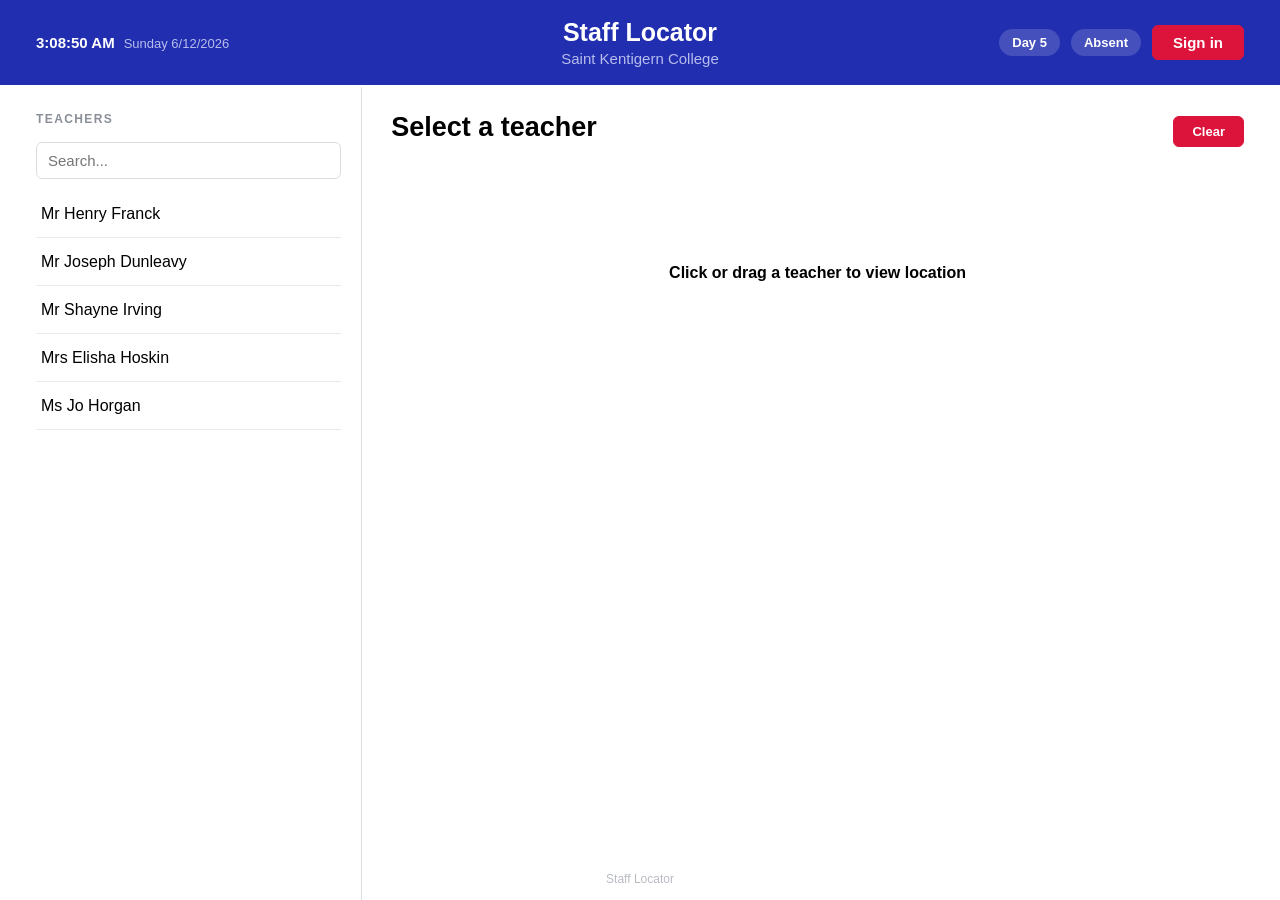
==== commit d9b1dc48: "Add files via upload" ====
--- a/index.html
+++ b/index.html
@@ -1,45 +1,87 @@
 <!DOCTYPE html>
 <html lang="en">
 <head>
-    <meta charset="UTF-8" />
-    <meta name="viewport" content="width=device-width, initial-scale=1.0" />
+    <!-- character set (supports all languages) -->
+    <meta charset="UTF-8">
+    <!-- makes page work on phones/tablets -->
+    <meta name="viewport" content="width=device-width, initial-scale=1.0">
+    <!-- shows on browser tab -->
     <title>Staff Locator</title>
-    <link rel="stylesheet" href="index.css" />
+    <!-- Link to external CSS file for styling -->
+    <link rel="stylesheet" href="index.css">
 </head>
 
 <body>
+    <!-- Main container - wraps everything -->
     <div class="app-shell">
-        <!-- HEADER - title only, no branding or sign in at this stage -->
+
+        <!-- HEADER - top bar -->
         <div class="header">
-            <h1>Staff Locator</h1>
+
+            <!-- Left: clock and date -->
+            <div class="header-left">
+                <div class="header-clock">
+                    <span class="clock" id="liveClock">--:--:--</span>
+                    <span class="date" id="dayDateDisplay"></span>
+                </div>
+            </div>
+
+            <!-- Center: page title and school name -->
+            <div class="header-center">
+                <h1>Staff Locator</h1>
+                <p class="header-sub">Saint Kentigern College</p>
+            </div>
+
+            <!-- Right: status badges and login button -->
+            <div class="header-right">
+                <span class="pill pill-neutral" id="headerDayBadge">Day –</span>
+                <span class="pill pill-neutral" id="headerStatusBadge">—</span>
+                <button class="login-btn" id="loginBtn">Login</button>
+            </div>
         </div>
 
+        <!-- MAIN CONTENT -->
         <div class="page-content">
             <div class="dashboard">
 
                 <!-- LEFT PANEL: teacher list -->
                 <div class="teacher-panel">
                     <div class="panel-title">Teachers</div>
-                    <div class="teacher-list" id="teacherListContainer"></div>
+                    <!-- Search box -->
+                    <div class="search-box">
+                        <input type="text" id="searchInput" placeholder="Search...">
+                        <button class="clear" id="clearSearchBtn">×</button>
+                    </div>
+                    <!-- List of teachers -->
+                    <div class="teacher-list" id="teacherListContainer">
+                        <div class="loading">Loading teachers...</div>
+                    </div>
                 </div>
 
-                <!-- RIGHT PANEL: teacher name, then class and room only -->
-                <div class="timetable-panel">
+                <!-- RIGHT PANEL: timetable for selected teacher -->
+                <div class="timetable-panel" id="dropZonePanel">
+                    <!-- Header with teacher name and clear button -->
                     <div class="timetable-header">
                         <div class="selected" id="selectedTeacherName">Select a teacher</div>
+                        <button class="clear-btn" id="clearListBtn">Clear</button>
                     </div>
-
+                    <!-- Teacher's current status -->
+                    <div class="status" id="statusDisplay"></div>
+                    <!-- Timetable view -->
                     <div class="timetable-list" id="timetableView">
                         <div class="drop-msg">
-                            <div class="main">Click a teacher to view their location</div>
+                            <div class="main">Click or drag a teacher to view location</div>
                         </div>
                     </div>
                 </div>
             </div>
 
+            <!-- FOOTER -->
+            <footer>Staff Locator</footer>
         </div>
     </div>
 
+    <!-- Link to external JavaScript file for interactivity -->
     <script src="index.js"></script>
 </body>
 </html>
--- a/index.css
+++ b/index.css
@@ -1,143 +1,399 @@
 /* ============================================================
-   PROTOTYPE 1 - COLOUR PALETTE & SETTINGS
-   Fewer variables than later versions, no status colours yet
+   COLOR PALETTE & SETTINGS
    ============================================================ */
 :root {
-    --page-bg: black;
+    /* Main background colour - the blue header */
+    --page-bg: #212eb0;
+    /* White text on blue background */
     --on-blue-text: #ffffff;
+    /* Lighter blue-grey text on blue background */
+    --on-blue-muted: #b7bdec;
+
+    /* Card and text colours */
+    --card-bg: #ffffff;
+    /* White background for cards */
     --text: #000000;
+    /* Main text colour - black */
     --muted: #8a8f98;
+    /* Grey text for less important info */
     --faint: #b9bcc3;
+    /* Very light grey for borders/labels */
     --line: #e9e9ec;
+    /* Light grey lines (separators) */
     --line-strong: #dcdde1;
+    /* Slightly darker grey lines */
+
+    /* Status colours (green = good, red = absent, blue = info) */
     --blue-bg: #e8f0fe;
+    /* Light blue background */
     --blue-text: #2856c7;
+    /* Dark blue text */
+    --green-bg: #e3f6ea;
+    /* Light green background */
+    --green-text: #1f8a4c;
+    /* Dark green text */
+    --red-bg: #fde6e2;
+    /* Light red background */
+    --red-text: #DC143C;
+    /* Dark red text (crimson) */
+    --neutral-bg: #f1f1f3;
+    /* Light grey background */
+    --neutral-text: #5a5f6b;
+    /* Dark grey text */
+
+    /* Size settings */
     --radius: 6px;
+    /* How round the corners are */
     --pc-pad-x: 36px;
+    /* Left/right padding on desktop */
     --font: Arial, Helvetica, sans-serif;
-}
-
-/* ============================================================
-   RESET
+    /* Font family */
+}
+
+/* ============================================================
+   RESET STYLES
    ============================================================ */
 * {
     margin: 0;
+    /* Remove default margins */
     padding: 0;
+    /* Remove default padding */
     box-sizing: border-box;
-}
-
+    /* Makes sizing easier - padding stays inside */
+}
+
+/* ============================================================
+   PAGE BACKGROUND
+   ============================================================ */
 html,
 body {
     height: 100%;
+    /* Make page fill the whole screen */
     background: #ffffff;
+    /* White background */
     font-family: var(--font);
+    /* Use the font we defined above */
     color: var(--text);
-}
-
-/* ============================================================
-   APP CONTAINER
+    /* Use black text colour */
+}
+
+/* ============================================================
+   MAIN APP CONTAINER
    ============================================================ */
 .app-shell {
     position: fixed;
+    /* Stays in one place on screen */
     top: 0;
     left: 0;
     right: 0;
     bottom: 0;
     display: flex;
+    /* Uses flexbox for layout */
     flex-direction: column;
+    /* Stacks items vertically */
     background: #ffffff;
+    /* White background */
     overflow-y: auto;
-}
-
+    /* Allows scrolling if content is too tall */
+}
+
+/* Content area - grows to fill available space */
 .page-content {
     flex: 1;
+    /* Takes up remaining space */
     display: flex;
     flex-direction: column;
     padding: 0 var(--pc-pad-x);
-}
-
-/* ============================================================
-   HEADER - centred title only
+    /* Left/right padding from variables */
+}
+
+/* ============================================================
+   TOP BLUE HEADER BAR
+   The blue strip at the top of the page.
    ============================================================ */
 .header {
     display: flex;
+    /* Uses flexbox to arrange items in a row */
+    justify-content: space-between;
+    /* Spreads items out: left, center, right */
+    align-items: center;
+    /* Vertically centers everything */
+    flex-shrink: 0;
+    /* Prevents header from shrinking */
+    background: var(--page-bg);
+    /* Blue background from variables */
+    color: var(--on-blue-text);
+    /* White text */
+    padding: 18px 36px;
+    /* Top/bottom and left/right spacing */
+    border-bottom: 2px solid #ffffff;
+    /* White line at bottom */
+}
+
+/* Three sections of the header - left, center, right */
+.header-left,
+.header-center,
+.header-right {
+    flex: 1;
+    /* Each takes equal space */
+    display: flex;
+    align-items: center;
+    /* Vertically center content */
+}
+
+.header-left {
+    gap: 11px;
+    /* Space between clock and date */
+}
+
+.header-center {
     justify-content: center;
-    align-items: center;
-    flex-shrink: 0;
-    background: var(--page-bg);
-    color: var(--on-blue-text);
-    padding: 18px 36px;
-}
-
-.header h1 {
+    /* Center the title horizontally */
+    flex-direction: column;
+    /* Stack title and subtitle vertically */
+    text-align: center;
+    /* Center text alignment */
+}
+
+.header-right {
+    justify-content: flex-end;
+    /* Push content to the right */
+    gap: 11px;
+    /* Space between items */
+}
+
+/* Clock and date styling */
+.header-clock {
+    display: flex;
+    align-items: baseline;
+    /* Aligns text at the bottom */
+    gap: 9px;
+    /* Space between clock and date */
+}
+
+.header-clock .clock {
+    font-size: 15px;
+    font-weight: 600;
+    /* Semi-bold */
+}
+
+.header-clock .date {
+    font-size: 13px;
+    color: var(--on-blue-muted);
+    /* Lighter colour */
+}
+
+/* Title styling */
+.header-center h1 {
     font-size: 25px;
     font-weight: 800;
-}
-
-/* ============================================================
-   DASHBOARD
+    /* Bold */
+}
+
+.header-center .header-sub {
+    font-size: 15px;
+    color: var(--on-blue-muted);
+    /* Lighter colour */
+    margin-top: 3px;
+    /* Small gap above */
+}
+
+/* ============================================================
+   PILLS - Small rounded badges
+   Used for status indicators (Day, Open/Closed, etc.)
+   ============================================================ */
+.pill {
+    font-size: 13px;
+    font-weight: 600;
+    padding: 6px 13px;
+    /* Space inside the pill */
+    border-radius: 14px;
+    /* Rounded corners */
+    white-space: nowrap;
+    /* Prevents text from wrapping */
+}
+
+.pill-neutral {
+    background: rgba(255, 255, 255, 0.16);
+    /* Semi-transparent white */
+    color: var(--on-blue-text);
+    /* White text */
+}
+
+/* ============================================================
+   LOGIN BUTTON
+   The red button in the top-right corner
+   ============================================================ */
+.login-btn {
+    background: var(--red-text);
+    /* Red background */
+    color: #ffffff;
+    /* White text */
+    border: 1px solid var(--red-text);
+    /* Red border */
+    padding: 8px 20px;
+    /* Space inside button */
+    border-radius: var(--radius);
+    /* Rounded corners */
+    font-size: 15px;
+    font-weight: 600;
+    cursor: pointer;
+    /* Hand cursor on hover */
+    font-family: var(--font);
+}
+
+/* ============================================================
+   DASHBOARD - Two columns side by side
+   Left: Teacher list  |  Right: Timetable
    ============================================================ */
 .dashboard {
     display: flex;
+    gap: 0;
+    /* No gap between columns */
     flex: 1;
+    /* Takes up remaining space */
     min-height: 0;
-}
-
-/* ============================================================
-   TEACHER PANEL (LEFT)
+    /* Allows flex to work properly */
+}
+
+/* ============================================================
+   LEFT PANEL - Teacher list
    ============================================================ */
 .teacher-panel {
     flex: 0 0 27%;
+    /* Takes up 27% of the width */
     min-width: 224px;
+    /* Minimum width before it shrinks */
     display: flex;
     flex-direction: column;
     border-right: 1px solid var(--line-strong);
+    /* Separator line */
     padding: 25px 20px 36px 0;
+    /* Top, right, bottom, left */
     height: 100%;
     overflow: hidden;
+    /* Hides anything that overflows */
 }
 
 .panel-title {
     font-weight: 700;
     font-size: 12px;
     letter-spacing: 1.4px;
+    /* Extra space between letters */
     text-transform: uppercase;
+    /* ALL CAPS */
     color: var(--muted);
     padding-bottom: 16px;
     flex-shrink: 0;
-}
-
+    /* Prevents title from shrinking */
+}
+
+/* ============================================================
+   SEARCH BOX
+   The input field where users type to filter teachers
+   ============================================================ */
+.search-box {
+    display: flex;
+    align-items: center;
+    gap: 7px;
+    border: 1px solid var(--line-strong);
+    /* Grey border */
+    border-radius: var(--radius);
+    padding: 0 11px;
+    margin-bottom: 11px;
+    flex-shrink: 0;
+}
+
+.search-box input {
+    flex: 1;
+    /* Takes up remaining space */
+    padding: 9px 0;
+    font-size: 15px;
+    border: none;
+    /* Remove default border */
+    outline: none;
+    /* Remove focus outline */
+    font-family: var(--font);
+    background: transparent;
+    color: var(--text);
+}
+
+/* Clear button (×) - hidden by default, shows when typing */
+.search-box .clear {
+    background: transparent;
+    border: none;
+    color: var(--faint);
+    cursor: pointer;
+    font-size: 18px;
+    display: none;
+    /* Hidden by default */
+}
+
+.search-box .clear.visible {
+    display: block;
+    /* Shown when there's text to clear */
+}
+
+/* Teacher list - scrollable area */
 .teacher-list {
     flex: 1;
+    /* Takes up remaining space */
     overflow-y: auto;
+    /* Scrolls if too many teachers */
     min-height: 0;
 }
 
+/* ============================================================
+   TEACHER ITEMS
+   Each teacher in the list
+   ============================================================ */
 .teacher {
+    display: flex;
+    align-items: center;
+    gap: 9px;
     padding: 12px 5px;
     font-size: 16px;
+    cursor: pointer;
+    /* Clickable */
+    border-bottom: 1px solid var(--line);
+    /* Light separator */
+    min-height: 48px;
+}
+
+/* When teacher is absent - strike-through text */
+.teacher.absent .name {
+    text-decoration: line-through;
+    /* Cross out the name */
+    color: var(--red-text);
+}
+
+.teacher .name {
+    flex: 1;
+    /* Takes up available space */
     font-weight: 500;
-    cursor: pointer;
-    border-bottom: 1px solid var(--line);
-    min-height: 48px;
-    display: flex;
-    align-items: center;
-}
-
-
-
-/* ============================================================
-   TIMETABLE PANEL (RIGHT)
+}
+
+/* ============================================================
+   RIGHT PANEL - Timetable
+   Shows the selected teacher's schedule
    ============================================================ */
 .timetable-panel {
     flex: 1;
+    /* Takes up remaining space */
     display: flex;
     flex-direction: column;
     overflow: hidden;
     padding: 25px 0 36px 29px;
-}
-
+    /* Top, right, bottom, left */
+}
+
+/* Header of the timetable panel */
 .timetable-header {
+    display: flex;
+    justify-content: space-between;
+    /* Pushes "Clear" to the right */
+    align-items: baseline;
+    /* Aligns text at the bottom */
     padding-bottom: 16px;
     flex-shrink: 0;
 }
@@ -145,54 +401,287 @@
 .timetable-header .selected {
     font-size: 27px;
     font-weight: 800;
-}
-
+    /* Very bold */
+}
+
+/* Clear button - red, like the login button */
+.timetable-header .clear-btn {
+    background: var(--red-text);
+    color: #ffffff;
+    border: 1px solid var(--red-text);
+    padding: 7px 18px;
+    border-radius: var(--radius);
+    font-size: 13px;
+    font-weight: 600;
+    cursor: pointer;
+    font-family: var(--font);
+}
+
+/* ============================================================
+   STATUS DISPLAY
+   Shows the teacher's current status (e.g., "In Room 12")
+   ============================================================ */
+.status {
+    padding: 0 var(--pc-pad-x) 18px 29px;
+    margin: 0 calc(-1 * var(--pc-pad-x)) 0 -29px;
+    /* Negative margin to stretch full width */
+    flex-shrink: 0;
+    min-height: 40px;
+}
+
+/* Large status badge */
+.status .badge-lg {
+    display: inline-block;
+    padding: 7px 18px;
+    border-radius: 16px;
+    font-weight: 600;
+    font-size: 15px;
+    margin-bottom: 8px;
+}
+
+/* Different colours for different statuses */
+.status .badge-lg.pill-green {
+    background: var(--green-bg);
+    color: var(--green-text);
+}
+
+.status .badge-lg.pill-neutral {
+    background: var(--neutral-bg);
+    color: var(--neutral-text);
+}
+
+.status .badge-lg.pill-red {
+    background: var(--red-bg);
+    color: var(--red-text);
+}
+
+/* Class and room details */
+.status .details {
+    display: flex;
+    gap: 27px;
+    margin-top: 13px;
+    flex-wrap: wrap;
+    /* Wraps on small screens */
+}
+
+.status .details .item {
+    display: flex;
+    flex-direction: column;
+    gap: 4px;
+}
+
+.status .details .item .label {
+    font-size: 11px;
+    font-weight: 700;
+    color: var(--faint);
+    text-transform: uppercase;
+    letter-spacing: 0.8px;
+}
+
+.status .details .item .value.class {
+    font-size: 17px;
+    font-weight: 700;
+}
+
+.status .details .item .value.room {
+    display: inline-block;
+    font-size: 15px;
+    font-weight: 600;
+    background: var(--blue-bg);
+    color: var(--blue-text);
+    padding: 4px 12px;
+    border-radius: 12px;
+}
+
+.status .msg {
+    font-size: 15px;
+    color: var(--text);
+    margin-top: 9px;
+}
+
+/* ============================================================
+   TIMETABLE LIST
+   Shows all periods for the selected teacher
+   ============================================================ */
 .timetable-list {
     flex: 1;
     padding-top: 16px;
-    overflow: auto;
-}
-
-/* ============================================================
-   LOCATION DISPLAY - class and room only
-   ============================================================ */
-.location {
-    display: flex;
-    align-items: flex-start;
-    gap: 27px;
-}
-
-.location .field-label {
+}
+
+.day-header {
     font-size: 12px;
     font-weight: 700;
     letter-spacing: 1.4px;
     text-transform: uppercase;
-    color: var(--muted);
-    padding-bottom: 9px;
-}
-
-.location .class-name {
-    font-size: 22px;
-    font-weight: 700;
-}
-
-.location .room {
+    color: var(--faint);
+    padding-bottom: 11px;
+}
+
+/* ============================================================
+   LESSON ROWS
+   Each period in the timetable
+   Uses CSS Grid for layout
+   ============================================================ */
+.lesson {
+    display: grid;
+    grid-template-columns: 94px 123px 1fr auto auto;
+    /* Fixed widths for columns */
+    gap: 11px;
+    align-items: center;
+    padding: 11px var(--pc-pad-x) 11px 29px;
+    margin: 0 calc(-1 * var(--pc-pad-x)) 0 -29px;
+    font-size: 16px;
+    border-bottom: 1px solid var(--line);
+    /* Separator line */
+}
+
+.lesson:last-child {
+    border-bottom: none;
+}
+
+.lesson .period {
+    font-weight: 600;
+    font-size: 15px;
+}
+
+.lesson .time {
+    color: var(--faint);
+    font-size: 13px;
+}
+
+.lesson .class {
+    font-weight: 600;
+}
+
+.lesson .class.is-free {
+    color: var(--text);
+    font-weight: 600;
+}
+
+/* Room badge - blue rounded box */
+.lesson .room {
     display: inline-block;
-    font-size: 16px;
-    font-weight: 700;
+    font-size: 13px;
+    font-weight: 600;
     background: var(--blue-bg);
     color: var(--blue-text);
-    padding: 6px 16px;
-    border-radius: 14px;
-}
-
-.location .none {
-    font-size: 16px;
+    padding: 3px 11px;
+    border-radius: 10px;
+    justify-self: start;
+}
+
+/* Current period - highlighted in green */
+.lesson.current {
+    background: var(--green-bg);
+    border-radius: var(--radius);
+}
+
+/* "Now" badge - shows on the current period */
+.lesson .cur-badge {
+    background: var(--green-bg);
+    color: var(--green-text);
+    padding: 3px 11px;
+    border-radius: 10px;
+    font-size: 12px;
+    font-weight: 700;
+}
+
+/* Absent row - faded */
+.lesson.absent {
+    opacity: 0.55;
+    /* Makes it look faded */
+}
+
+/* "absent" badge */
+.lesson .absent-badge {
+    background: var(--red-bg);
+    color: var(--red-text);
+    padding: 3px 11px;
+    border-radius: 10px;
+    font-size: 12px;
+    font-weight: 700;
+}
+
+/* ============================================================
+   PERIOD PICKER - Admin panel
+   ============================================================ */
+.period-picker {
+    padding-top: 5px;
+}
+
+.period-picker-label {
+    font-size: 15px;
     color: var(--muted);
-}
-
-/* ============================================================
-   MESSAGES
+    margin-bottom: 13px;
+}
+
+.period-grid {
+    display: grid;
+    grid-template-columns: repeat(auto-fill, minmax(134px, 1fr));
+    /* Responsive grid */
+    gap: 9px;
+}
+
+.period-chip {
+    display: flex;
+    align-items: center;
+    gap: 9px;
+    background: var(--card-bg);
+    border: 1px solid var(--line-strong);
+    border-radius: var(--radius);
+    padding: 10px 13px;
+    font-size: 15px;
+    font-weight: 600;
+    font-family: var(--font);
+    color: var(--text);
+    cursor: pointer;
+    text-align: left;
+}
+
+.period-chip .chip-check {
+    width: 18px;
+    height: 16px;
+    border-radius: 4px;
+    border: 1px solid var(--line-strong);
+    flex-shrink: 0;
+    display: flex;
+    align-items: center;
+    justify-content: center;
+    font-size: 12px;
+    color: #fff;
+}
+
+.period-chip.absent {
+    background: var(--red-bg);
+    border-color: var(--red-text);
+    color: var(--red-text);
+}
+
+.period-chip.absent .chip-check {
+    background: var(--red-text);
+    border-color: var(--red-text);
+}
+
+.period-picker-actions {
+    display: flex;
+    gap: 18px;
+    margin-top: 16px;
+}
+
+.link-btn {
+    background: transparent;
+    border: none;
+    color: var(--blue-text);
+    font-size: 15px;
+    font-weight: 600;
+    font-family: var(--font);
+    cursor: pointer;
+    padding: 0;
+}
+
+/* ============================================================
+   DROP ZONE
+   Message shown when no teacher is selected
    ============================================================ */
 .drop-msg {
     text-align: center;
@@ -206,18 +695,12 @@
     color: var(--text);
 }
 
-.no-results {
-    text-align: center;
-    padding: 27px;
-    color: var(--muted);
-    font-size: 15px;
-}
-
 /* ============================================================
    FOOTER
    ============================================================ */
 footer {
     position: absolute;
+    /* Positioned relative to parent */
     left: 0;
     right: 0;
     bottom: 9px;
@@ -226,26 +709,108 @@
     font-size: 12px;
     color: var(--faint);
     pointer-events: none;
-}
-
-/* ============================================================
-   RESPONSIVE - only one breakpoint at this stage
-   ============================================================ */
+    /* Prevents clicking/interaction */
+}
+
+/* ============================================================
+   LOADING & EMPTY STATES
+   Messages shown when data is loading or no results found
+   ============================================================ */
+.loading,
+.no-results {
+    text-align: center;
+    padding: 27px;
+    color: var(--muted);
+    font-size: 15px;
+}
+
+/* ============================================================
+   RESPONSIVE DESIGN
+   These styles make the page look good on different screen sizes
+   ============================================================ */
+
+/* TABLETS */
 @media (max-width: 800px) {
     :root {
+        --pc-pad-x: 20px;
+        /* Smaller padding on tablets */
+    }
+
+    .header {
+        padding: 16px 20px;
+    }
+
+    .header-clock .date {
+        display: none;
+        /* Hide date on tablets to save space */
+    }
+
+    .header-center h1 {
+        font-size: 21px;
+        /* Smaller title */
+    }
+
+    .teacher-panel {
+        flex: 0 0 32%;
+        /* Slightly wider panel */
+        min-width: 179px;
+    }
+
+    .lesson {
+        grid-template-columns: 72px 90px 1fr auto;
+        /* Adjust column widths */
+        font-size: 15px;
+    }
+
+    .timetable-header .selected {
+        font-size: 21px;
+    }
+}
+
+/* PHONES */
+@media (max-width: 650px) {
+    :root {
         --pc-pad-x: 16px;
     }
 
+    /* Header becomes a stacked layout */
     .header {
+        flex-wrap: wrap;
+        /* Allows items to wrap to next line */
+        justify-content: center;
+        gap: 7px;
         padding: 16px;
     }
 
-    .header h1 {
-        font-size: 21px;
-    }
-
+    .header-left {
+        order: 1;
+        /* Changes the order of items */
+        flex: 0 0 auto;
+    }
+
+    .header-center {
+        order: 0;
+        flex: 0 0 100%;
+        /* Takes full width */
+    }
+
+    .header-right {
+        order: 2;
+        flex: 0 0 auto;
+        flex-wrap: wrap;
+        gap: 9px;
+    }
+
+    .header-clock .date {
+        display: none;
+    }
+
+    /* Dashboard becomes a single column (stacked) */
     .dashboard {
         flex-direction: column;
+        flex: none;
+        min-height: 450px;
+        gap: 16px;
     }
 
     .teacher-panel {
@@ -253,24 +818,88 @@
         max-height: 200px;
         min-width: auto;
         border-right: none;
+        /* Remove side border */
         border-bottom: 1px solid var(--line-strong);
-        padding: 16px 0;
+        /* Add bottom border */
+        padding-right: 0;
+        padding-bottom: 16px;
         height: auto;
+        overflow: visible;
+    }
+
+    .teacher-list {
+        max-height: 130px;
+        min-height: 0;
     }
 
     .timetable-panel {
+        flex: none;
+        min-height: 280px;
         padding: 16px 0 0;
+    }
+
+    .timetable-header {
+        flex-direction: column;
+        /* Stack header items vertically */
+        gap: 9px;
+        align-items: flex-start;
     }
 
     .timetable-header .selected {
         font-size: 20px;
     }
 
-    .location {
-        gap: 18px;
-    }
-
-    .location .class-name {
+    .status {
+        padding: 0 0 18px;
+        margin: 0;
+    }
+
+    .status .details {
+        gap: 16px;
+    }
+
+    .lesson {
+        grid-template-columns: 56px 72px 1fr auto;
+        gap: 7px;
+        font-size: 13px;
+        padding: 9px 0;
+        margin: 0;
+    }
+
+    .drop-msg {
+        padding: 25px 13px;
+    }
+
+    .teacher {
+        padding: 10px 3px;
+        font-size: 15px;
+    }
+
+    footer {
+        font-size: 11px;
+    }
+}
+
+/* VERY SMALL PHONES */
+@media (max-width: 400px) {
+    .status .details {
+        flex-direction: column;
+        /* Stack details vertically */
+        gap: 9px;
+    }
+
+    .timetable-header .selected {
         font-size: 18px;
     }
+
+    .lesson {
+        grid-template-columns: 45px 60px 1fr auto;
+        /* Even smaller columns */
+        gap: 6px;
+        font-size: 12px;
+    }
+
+    .header-center h1 {
+        font-size: 19px;
+    }
 }
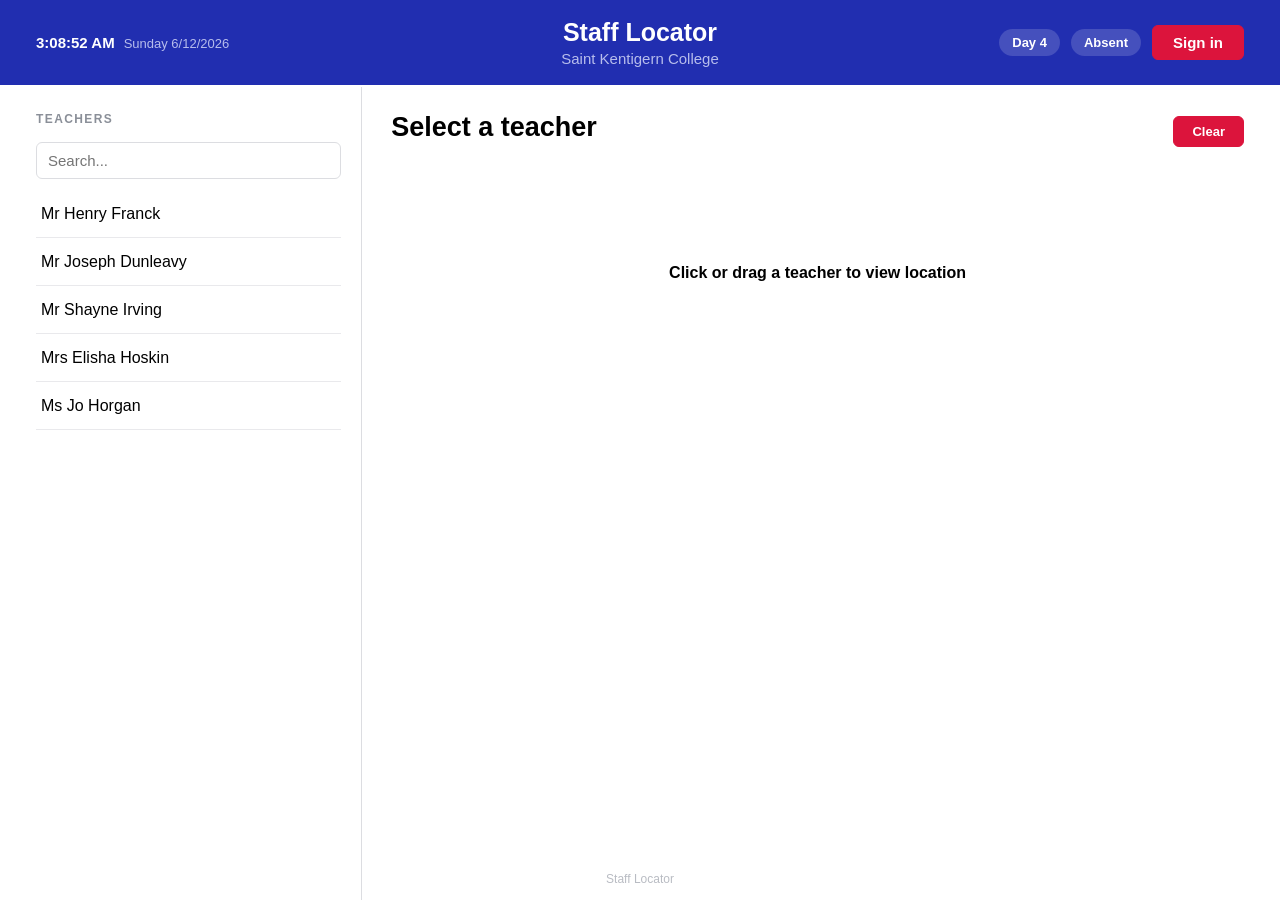
==== commit 92575844: "Add files via upload" ====
--- a/index.html
+++ b/index.html
@@ -50,7 +50,6 @@
                     <!-- Search box -->
                     <div class="search-box">
                         <input type="text" id="searchInput" placeholder="Search...">
-                        <button class="clear" id="clearSearchBtn">×</button>
                     </div>
                     <!-- List of teachers -->
                     <div class="teacher-list" id="teacherListContainer">
--- a/index.css
+++ b/index.css
@@ -36,10 +36,6 @@
     /* Light red background */
     --red-text: #DC143C;
     /* Dark red text (crimson) */
-    --neutral-bg: #f1f1f3;
-    /* Light grey background */
-    --neutral-text: #5a5f6b;
-    /* Dark grey text */
 
     /* Size settings */
     --radius: 6px;
@@ -318,22 +314,6 @@
     color: var(--text);
 }
 
-/* Clear button (×) - hidden by default, shows when typing */
-.search-box .clear {
-    background: transparent;
-    border: none;
-    color: var(--faint);
-    cursor: pointer;
-    font-size: 18px;
-    display: none;
-    /* Hidden by default */
-}
-
-.search-box .clear.visible {
-    display: block;
-    /* Shown when there's text to clear */
-}
-
 /* Teacher list - scrollable area */
 .teacher-list {
     flex: 1;
@@ -443,11 +423,6 @@
 .status .badge-lg.pill-green {
     background: var(--green-bg);
     color: var(--green-text);
-}
-
-.status .badge-lg.pill-neutral {
-    background: var(--neutral-bg);
-    color: var(--neutral-text);
 }
 
 .status .badge-lg.pill-red {
@@ -550,11 +525,6 @@
 }
 
 .lesson .class {
-    font-weight: 600;
-}
-
-.lesson .class.is-free {
-    color: var(--text);
     font-weight: 600;
 }
 
@@ -801,10 +771,6 @@
         gap: 9px;
     }
 
-    .header-clock .date {
-        display: none;
-    }
-
     /* Dashboard becomes a single column (stacked) */
     .dashboard {
         flex-direction: column;
@@ -902,4 +868,4 @@
     .header-center h1 {
         font-size: 19px;
     }
-}+}
